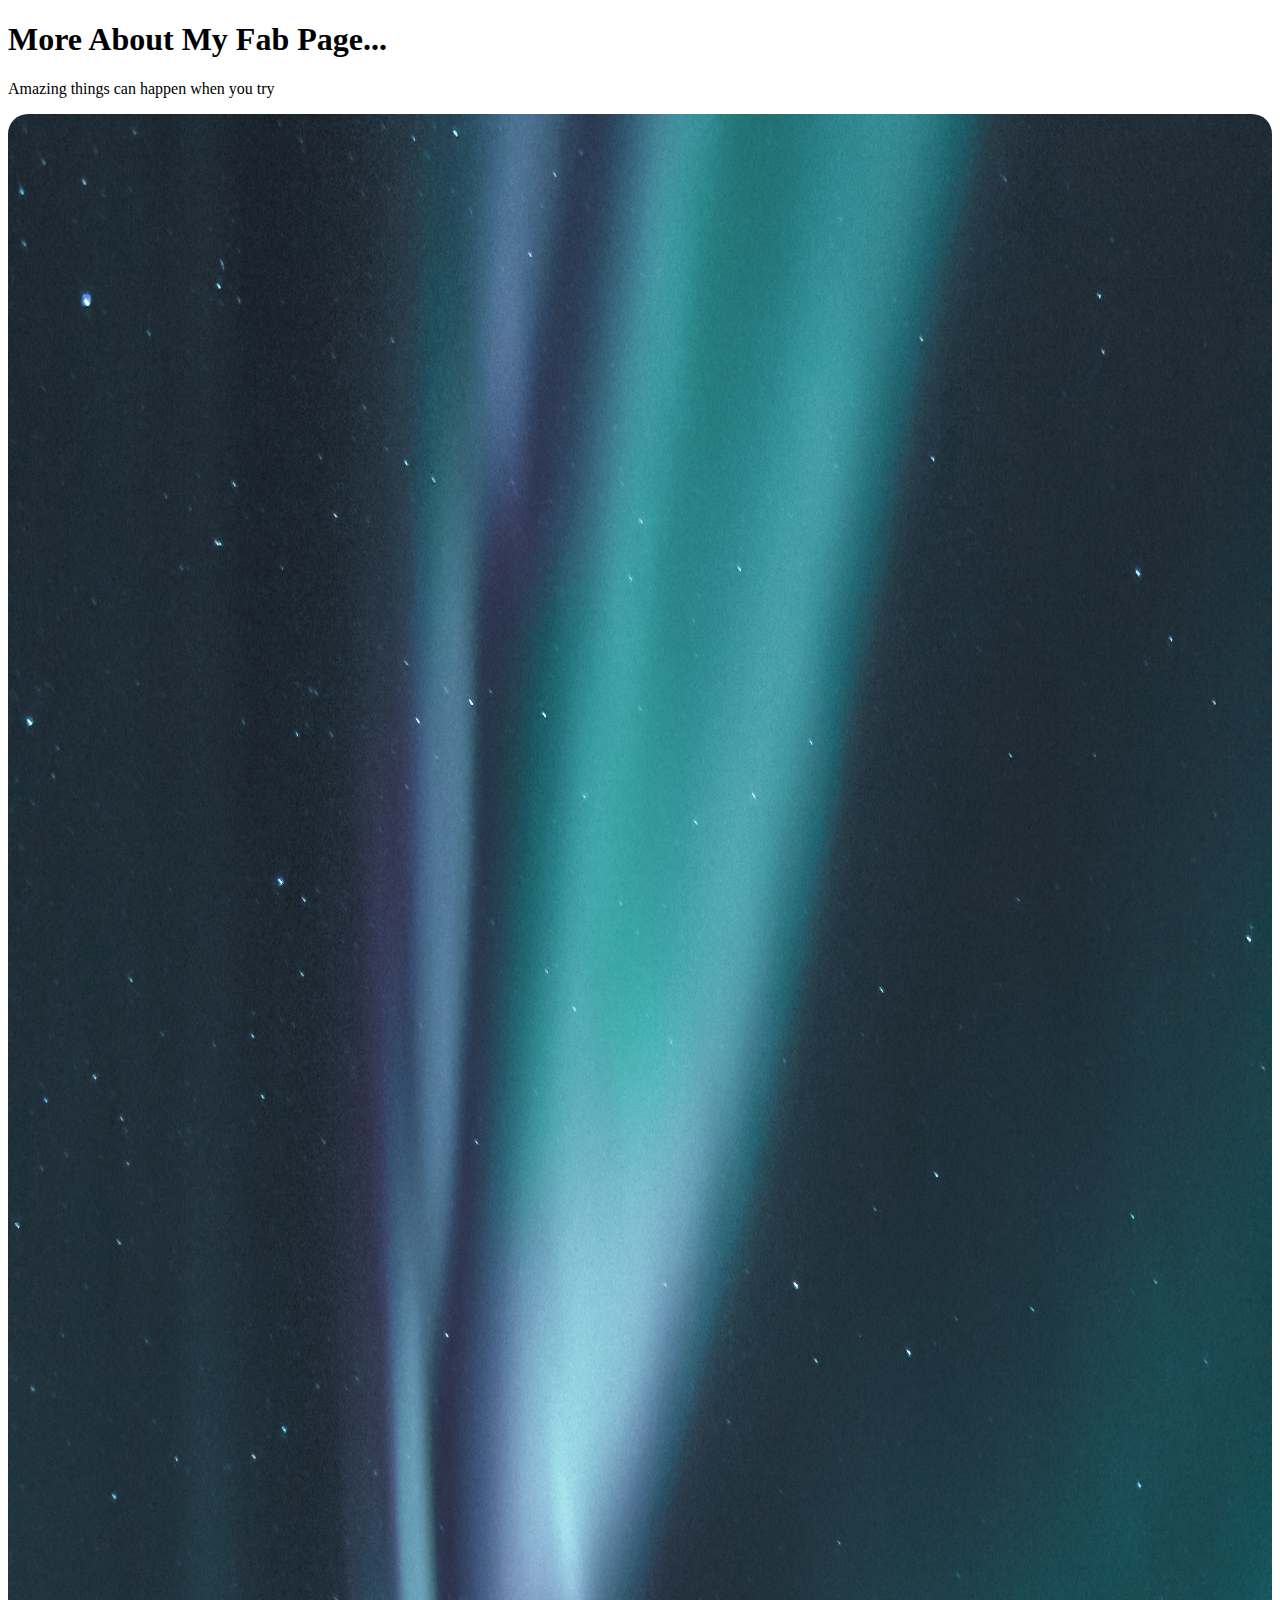
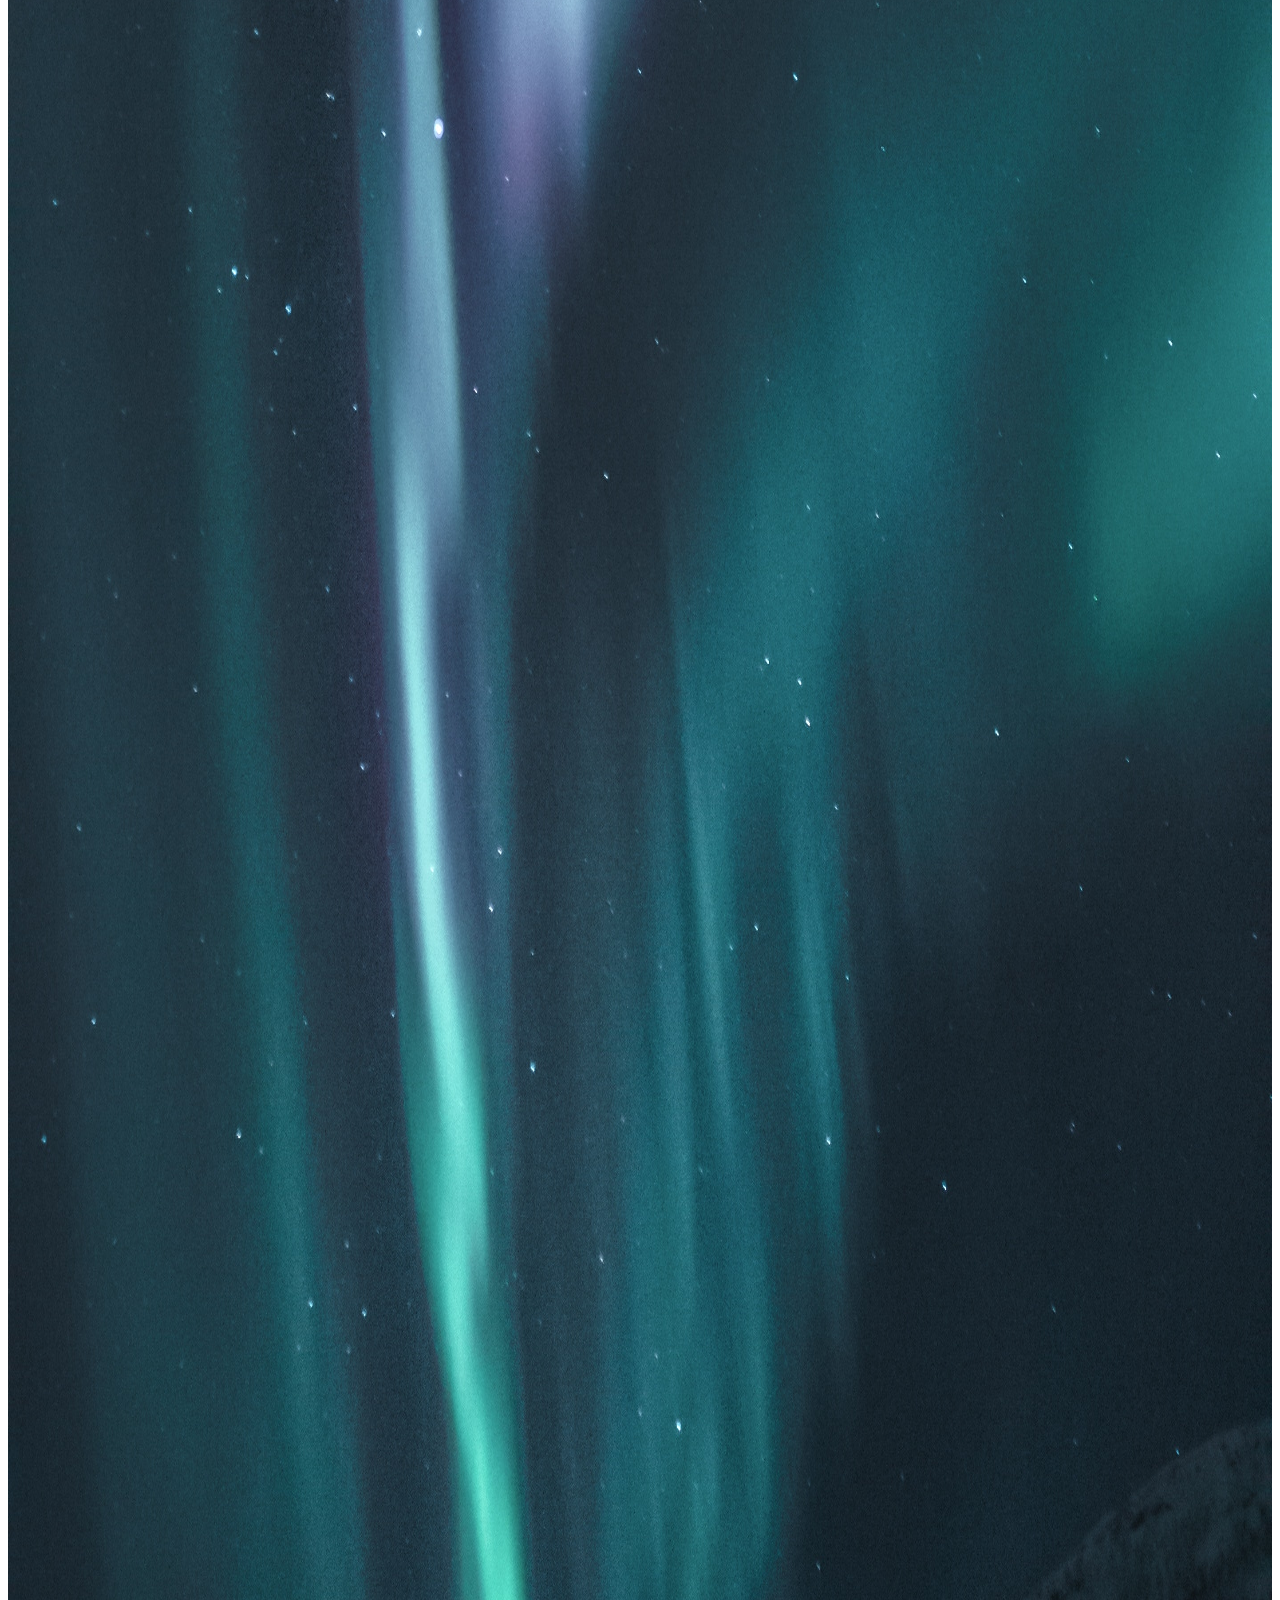
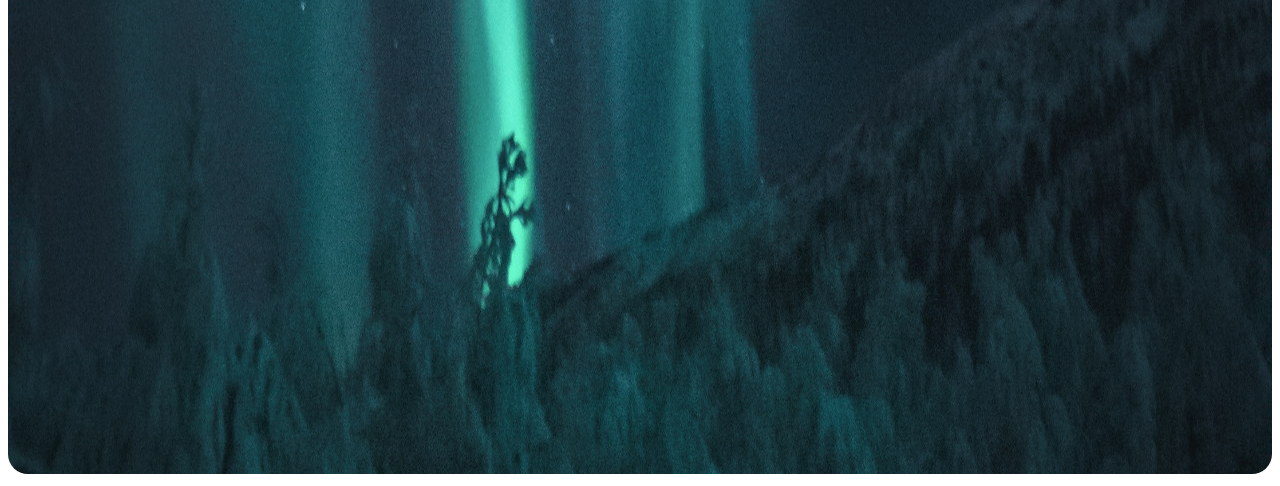
==== index.html @ d3060bef "Font change" ====
<!DOCTYPE html>
<html>
<head>
<title>Moyra's Fab Page</title>
	<meta name="viewport" content="width=device-width, initial-scale=1.0">
	<meta name="description" content="A site that's amazing">
	
	<link rel="preconnect" href="https://fonts.googleapis.com">
<link rel="preconnect" href="https://fonts.gstatic.com" crossorigin>
<link href="https://fonts.googleapis.com/css2?family=Poppins:wght@900&display=swap" rel="stylesheet" font-family: 'Poppins', sans-serif;> 
		  
</head>
	
<body>

<h1>More About My Fab Page...</h1>
<p>Amazing things can happen when you try</p>
	
<style>
	
	img{
		max-width: 100%;
		border-radius: 20px;
		}
	
	</style>
<img src="pexels-tobias-bjørkli-1819650.jpg" width="2848" height="3560" alt=""/>
</body>
</html>
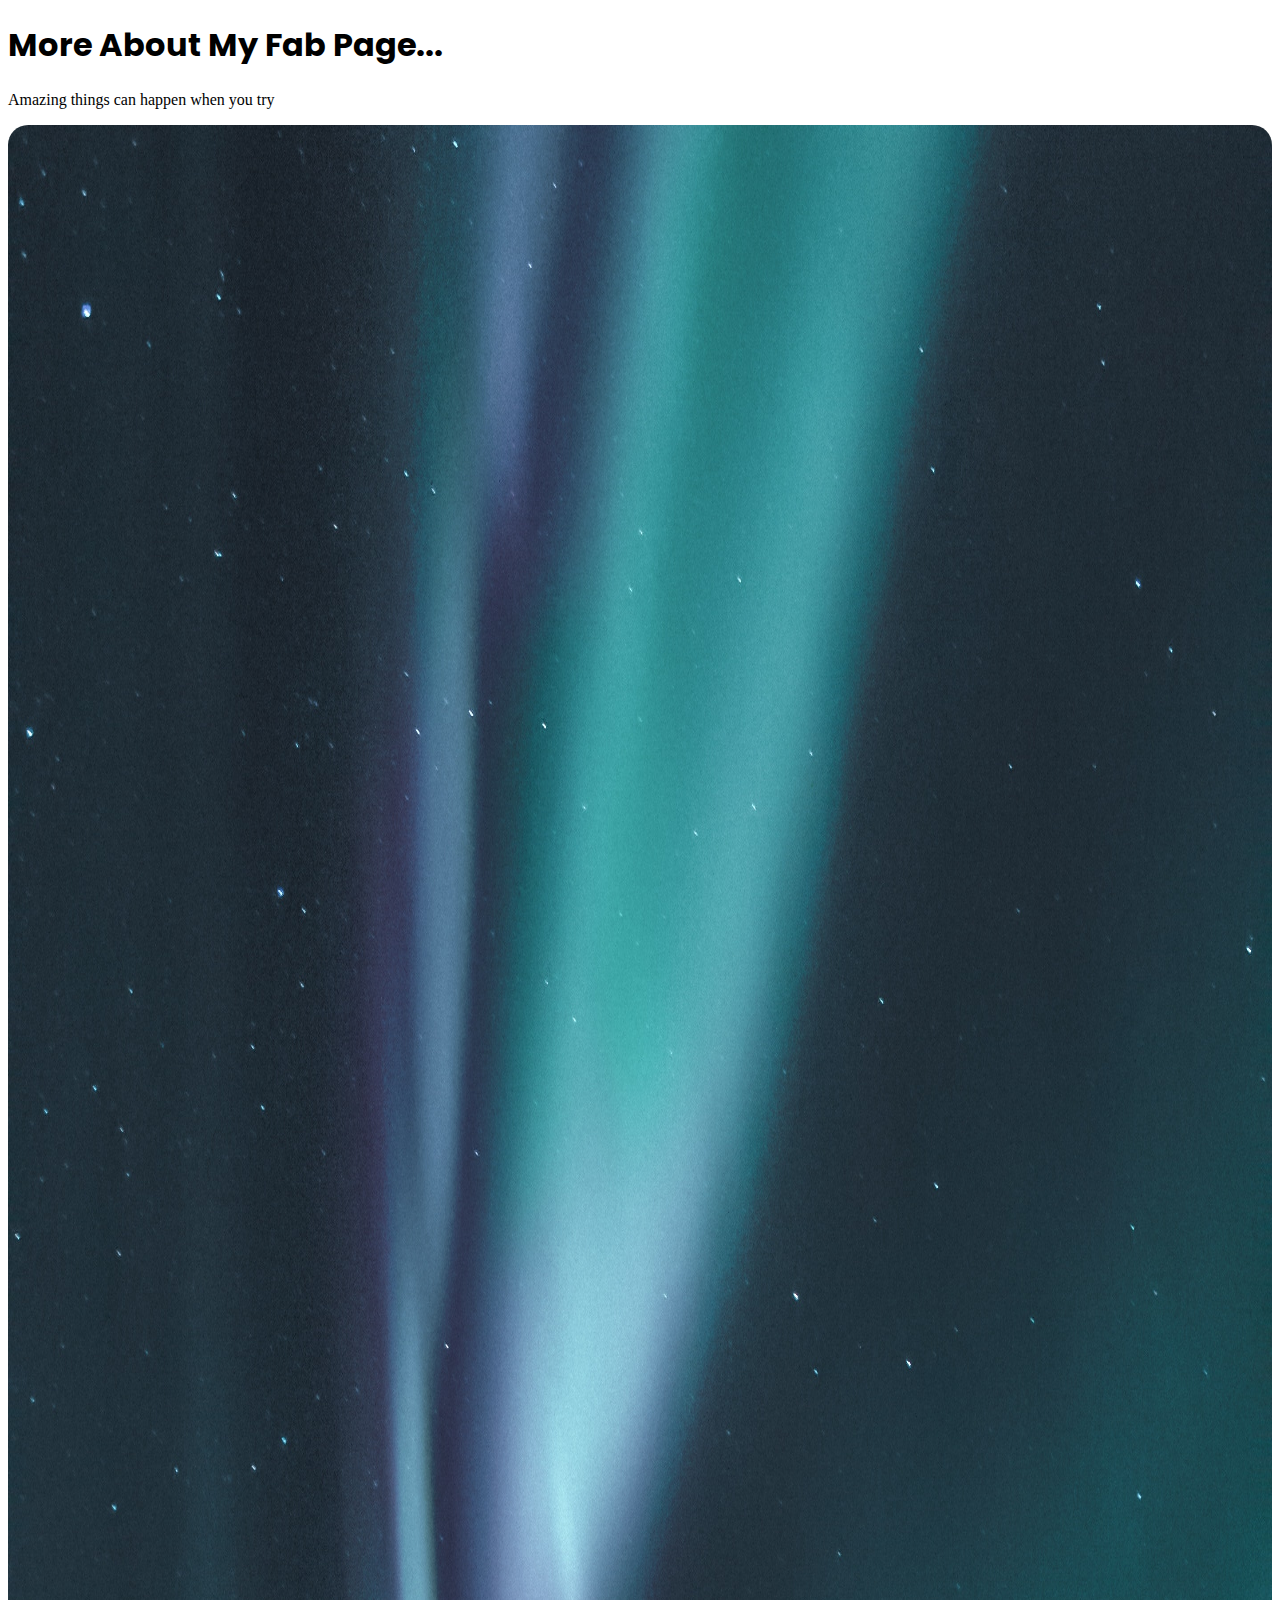
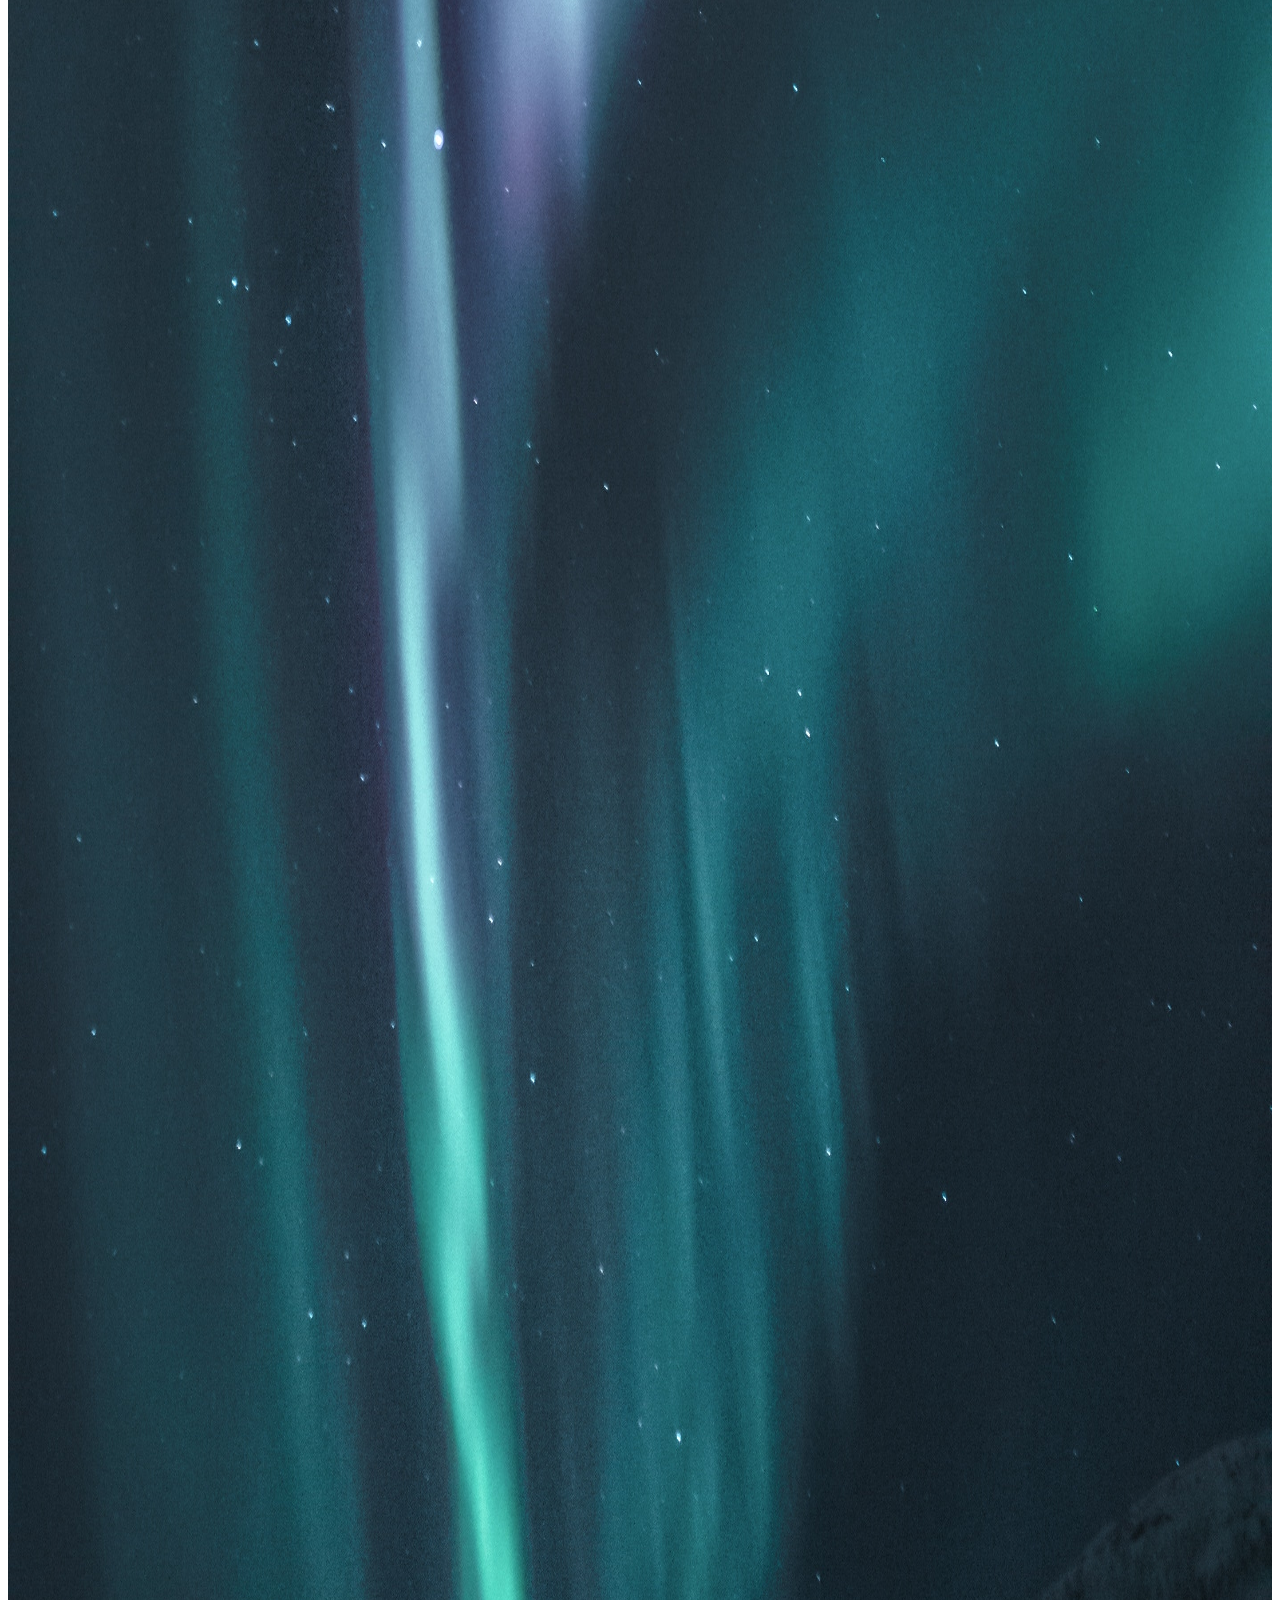
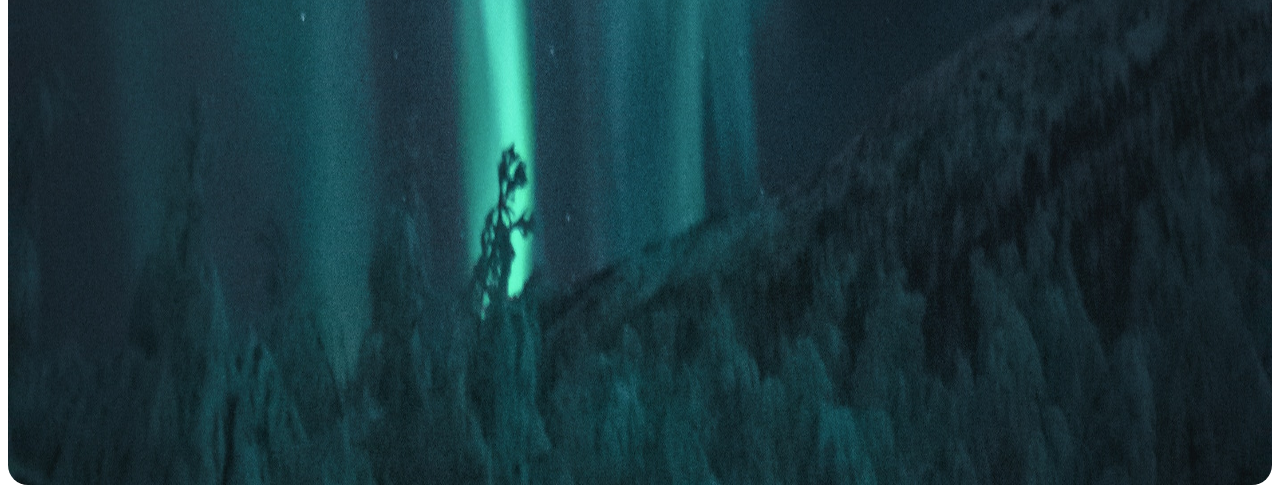
==== commit 14f1f247: "image 2" ====
--- a/index.html
+++ b/index.html
@@ -7,7 +7,15 @@
 	
 	<link rel="preconnect" href="https://fonts.googleapis.com">
 <link rel="preconnect" href="https://fonts.gstatic.com" crossorigin>
-<link href="https://fonts.googleapis.com/css2?family=Poppins:wght@900&display=swap" rel="stylesheet" font-family: 'Poppins', sans-serif;> 
+<link href="https://fonts.googleapis.com/css2?family=Poppins:wght@900&display=swap" rel="stylesheet"> 
+	
+	<style>
+		
+		h1 {
+			font-family: 'Poppins', sans-serif;
+		}
+	
+	</style>
 		  
 </head>
 	
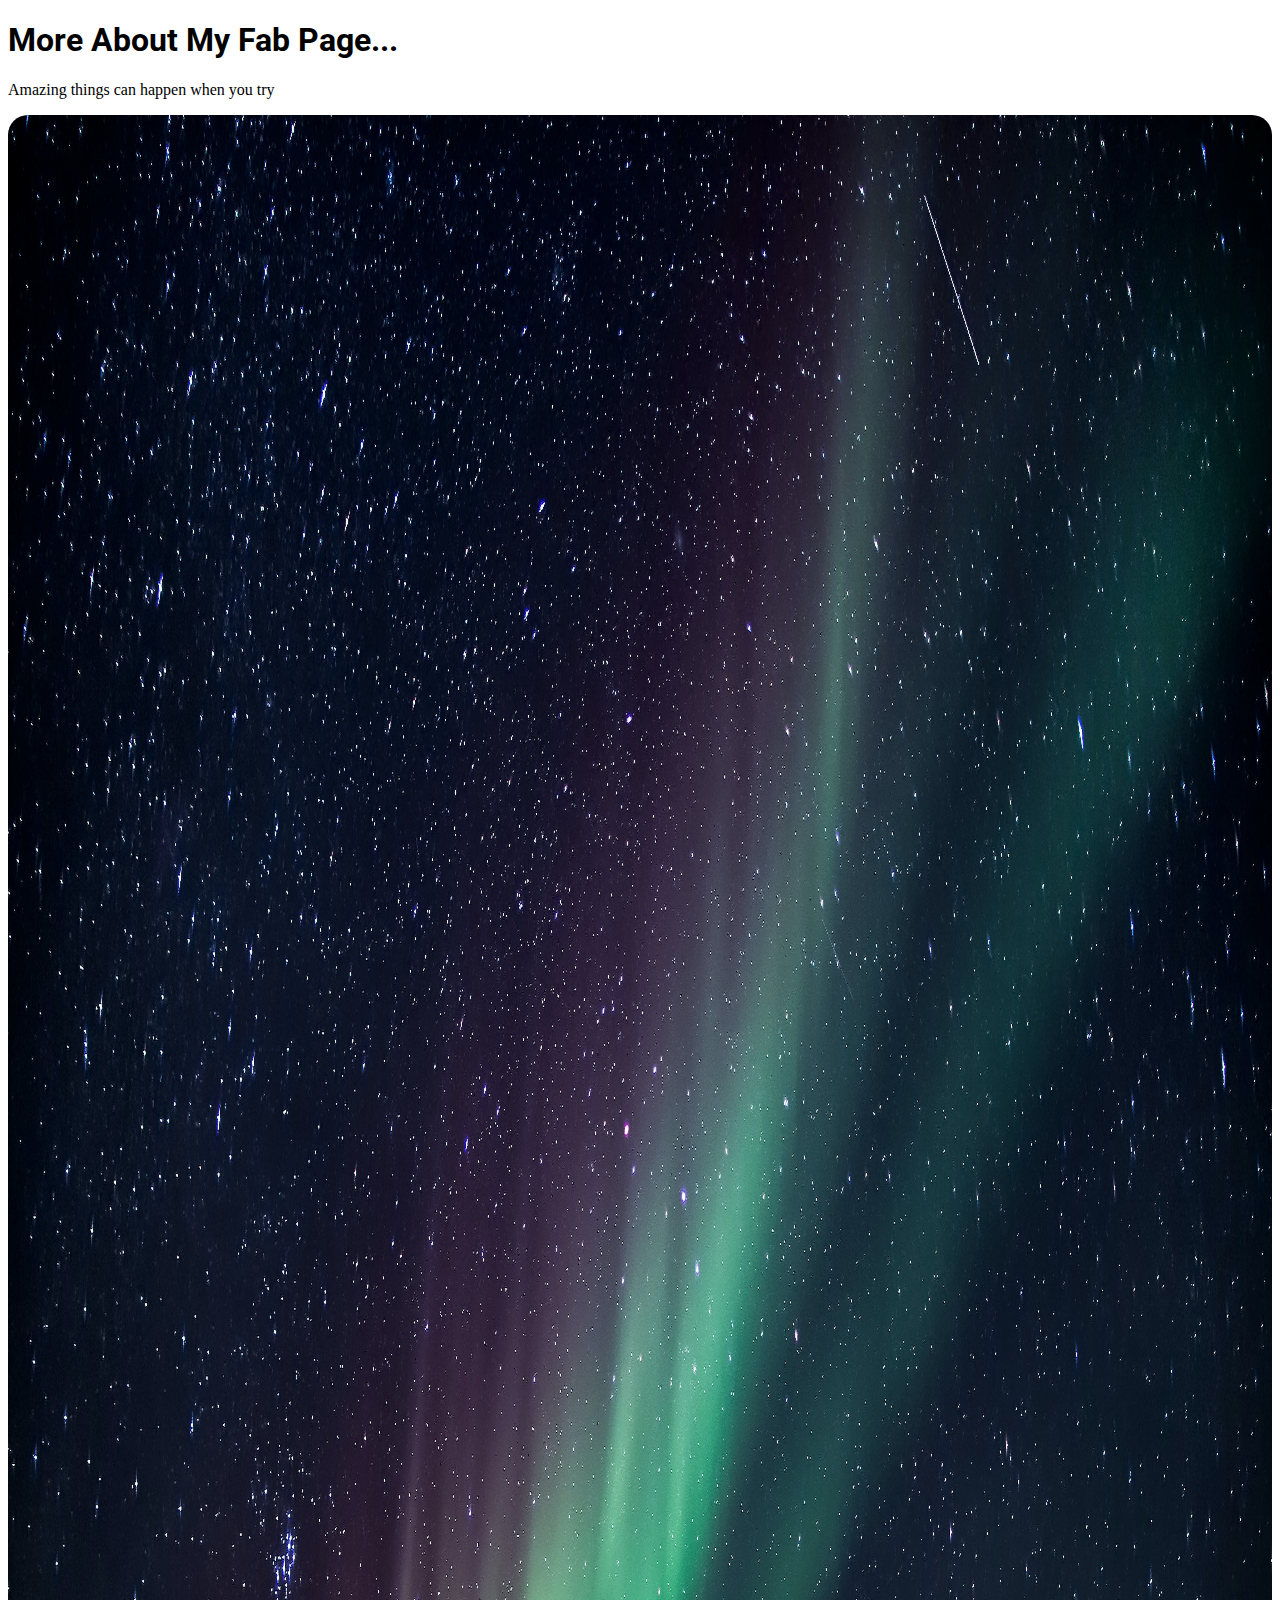
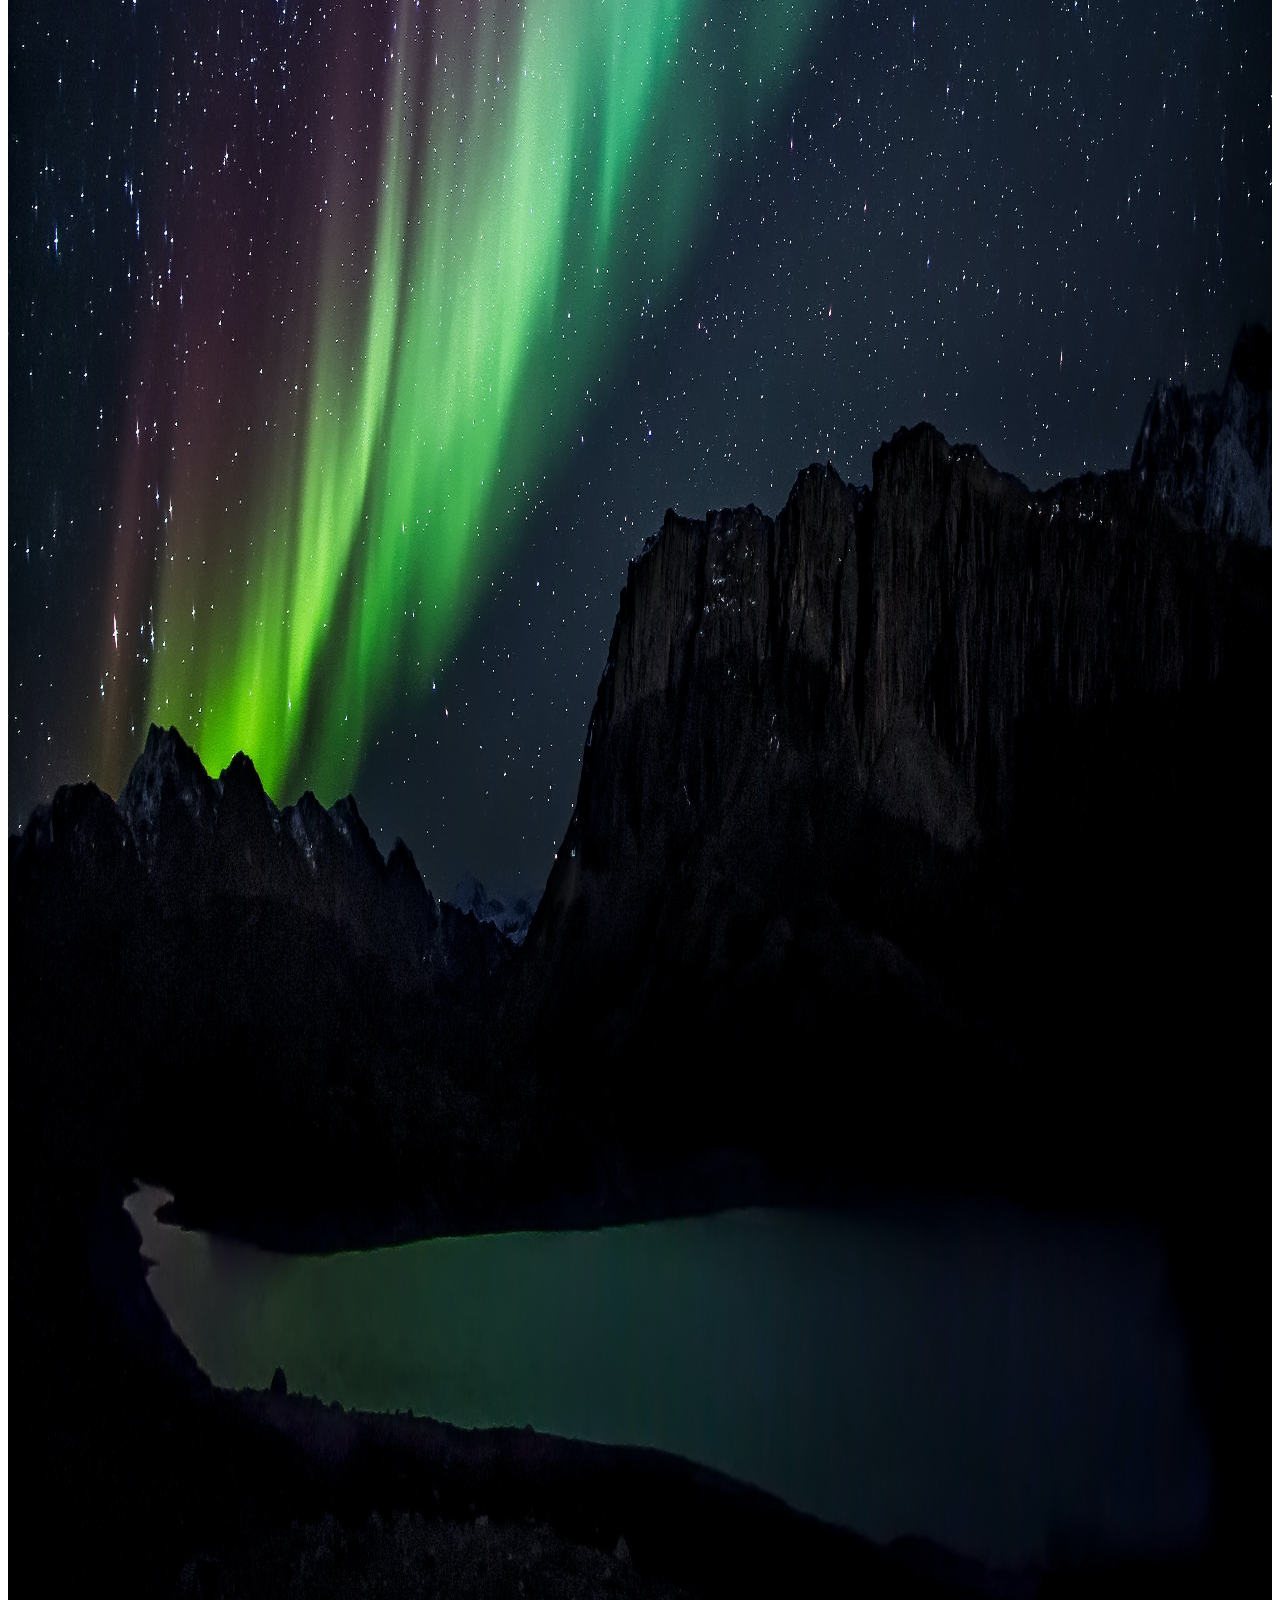
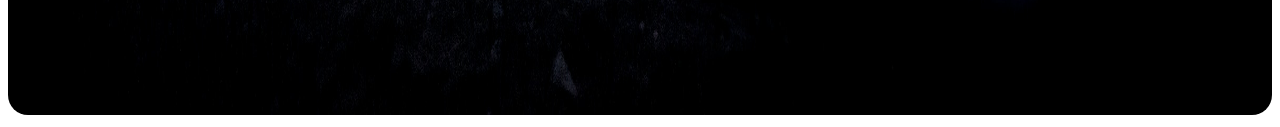
==== commit dba70cf2: "Update index.html" ====
--- a/index.html
+++ b/index.html
@@ -7,12 +7,12 @@
 	
 	<link rel="preconnect" href="https://fonts.googleapis.com">
 <link rel="preconnect" href="https://fonts.gstatic.com" crossorigin>
-<link href="https://fonts.googleapis.com/css2?family=Poppins:wght@900&display=swap" rel="stylesheet"> 
+<link href="https://fonts.googleapis.com/css2?family=Poppins:wght@900&family=Roboto&display=swap" rel="stylesheet">
 	
 	<style>
 		
 		h1 {
-			font-family: 'Poppins', sans-serif;
+			font-family: 'Roboto', sans-serif;
 		}
 	
 	</style>
@@ -32,6 +32,6 @@
 		}
 	
 	</style>
-<img src="pexels-tobias-bjørkli-1819650.jpg" width="2848" height="3560" alt=""/>
+<img src="pexels-visit-greenland-360912.jpg" width="4800" height="3200" alt=""/>
 </body>
 </html>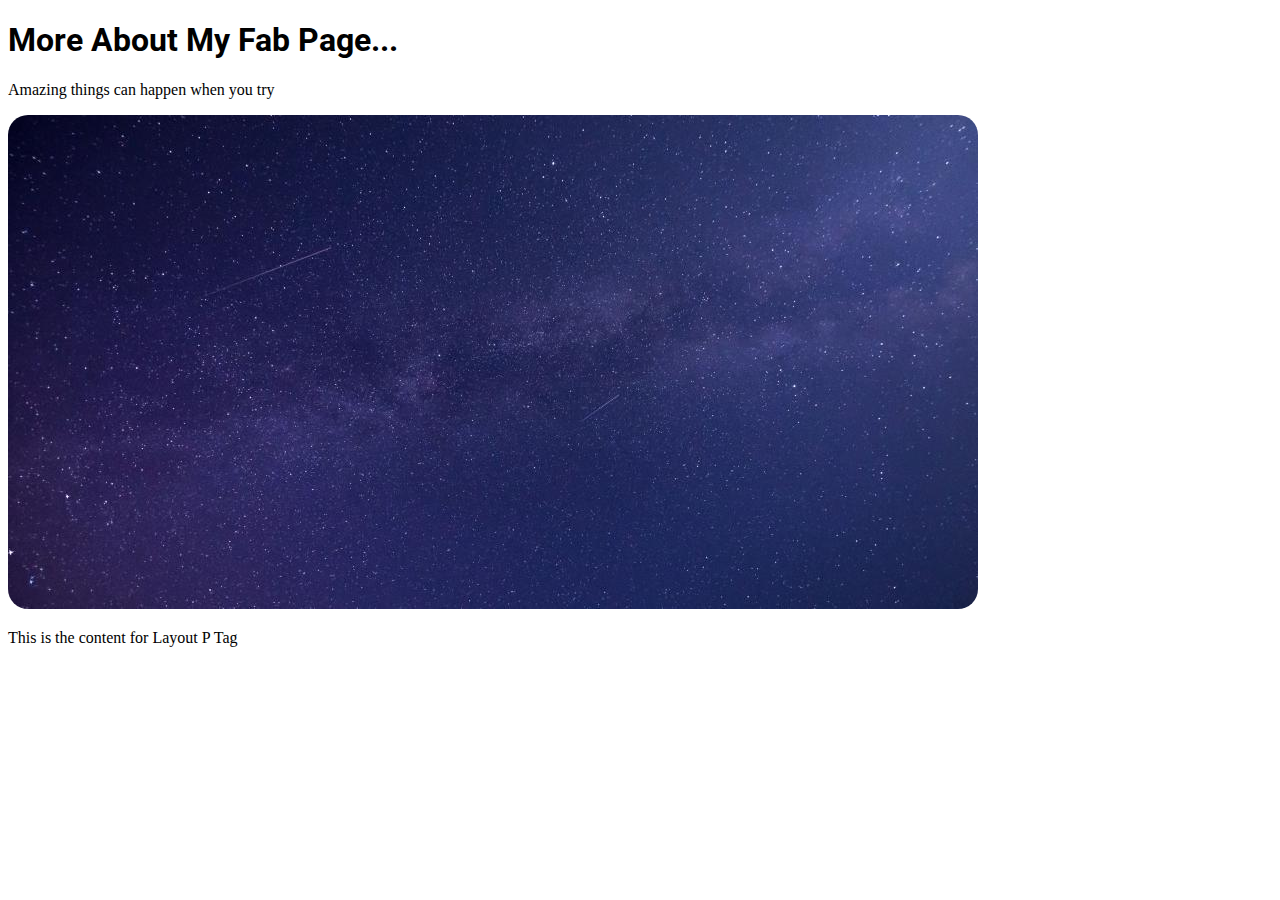
==== commit fc41c973: "starry sky" ====
--- a/index.html
+++ b/index.html
@@ -32,6 +32,7 @@
 		}
 	
 	</style>
-<img src="pexels-visit-greenland-360912.jpg" width="4800" height="3200" alt=""/>
+<img src="blue-starry-sky-.jpg" width="970" height="494" alt=""/>
+<p>This is the content for Layout P Tag</p>
 </body>
 </html>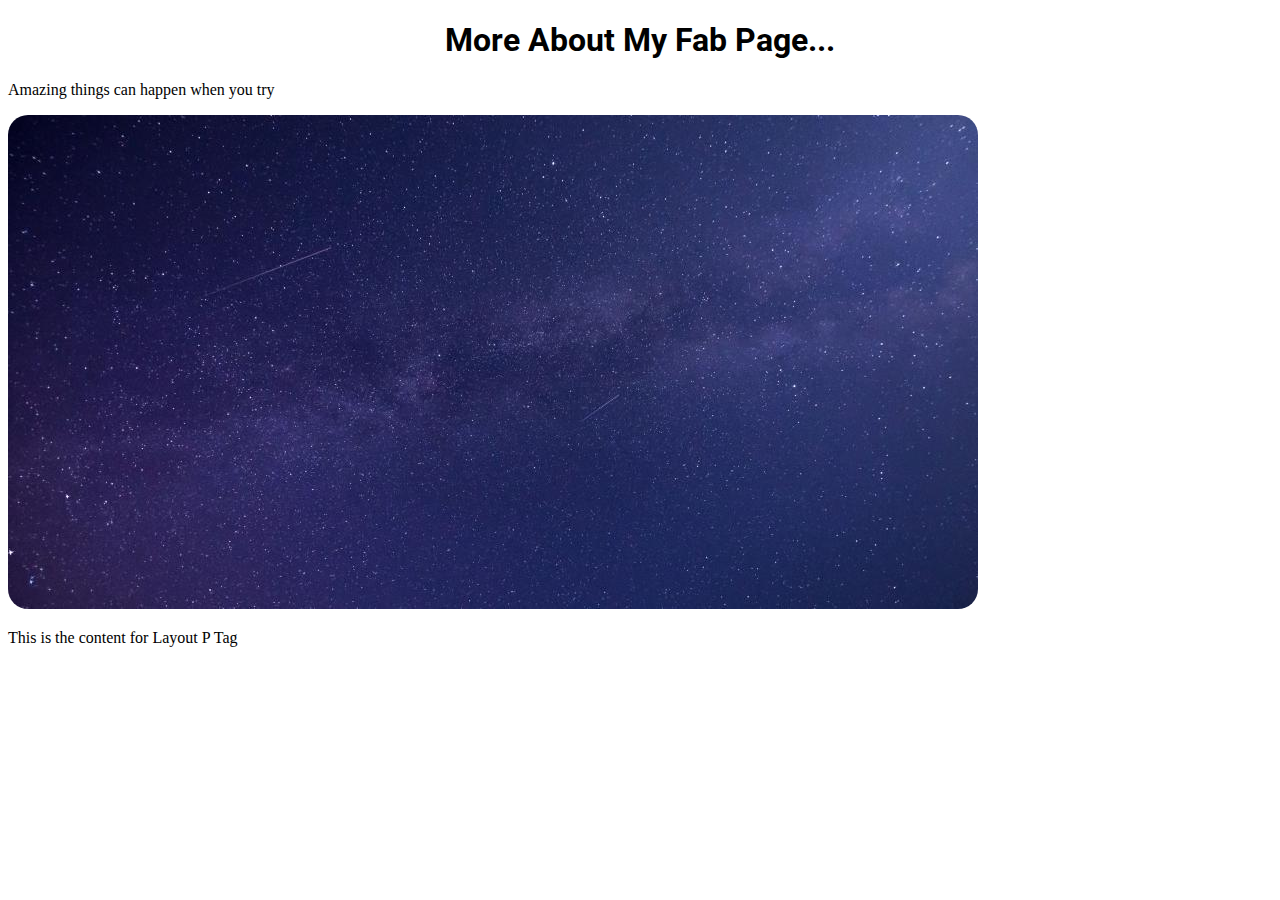
==== commit 0a3c1fea: "Update index.html" ====
--- a/index.html
+++ b/index.html
@@ -9,15 +9,22 @@
 <link rel="preconnect" href="https://fonts.gstatic.com" crossorigin>
 <link href="https://fonts.googleapis.com/css2?family=Poppins:wght@900&family=Roboto&display=swap" rel="stylesheet">
 	
+	
+	
 	<style>
+		
+		
+		
 		
 		h1 {
 			font-family: 'Roboto', sans-serif;
+			text-align: center;
 		}
 	
 	</style>
 		  
 </head>
+	
 	
 <body>
 
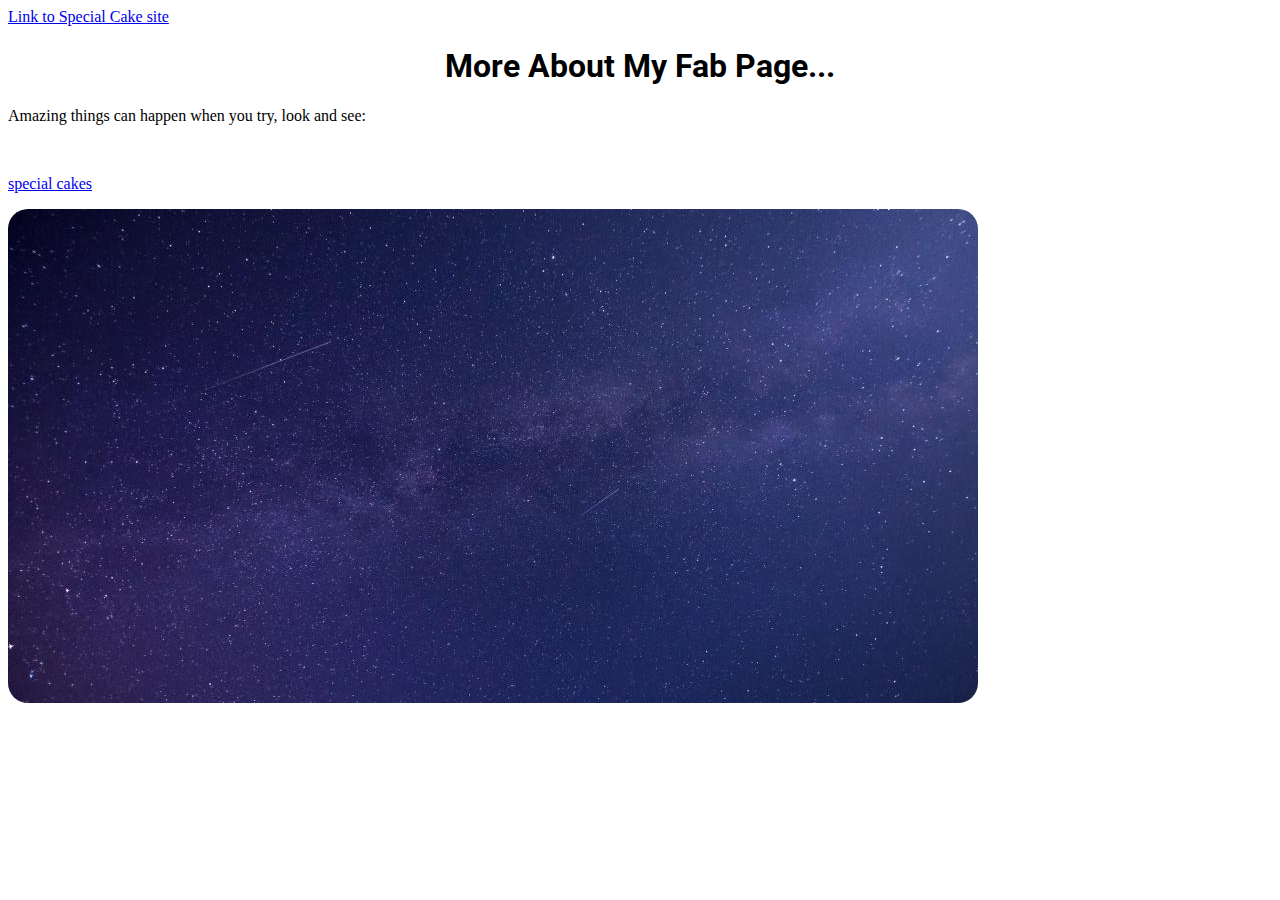
==== commit 686e5c73: "latest changes" ====
--- a/index.html
+++ b/index.html
@@ -9,7 +9,7 @@
 <link rel="preconnect" href="https://fonts.gstatic.com" crossorigin>
 <link href="https://fonts.googleapis.com/css2?family=Poppins:wght@900&family=Roboto&display=swap" rel="stylesheet">
 	
-	
+	<a href="index.html">Link to Special Cake site</a>
 	
 	<style>
 		
@@ -29,8 +29,10 @@
 <body>
 
 <h1>More About My Fab Page...</h1>
-<p>Amazing things can happen when you try</p>
-	
+<p>Amazing things can happen when you try, look and see:</p>
+<p>&nbsp;</p>
+	<p><a href="special-cakes/index.html"> special cakes</a></p>
+
 <style>
 	
 	img{
@@ -39,7 +41,6 @@
 		}
 	
 	</style>
-<img src="blue-starry-sky-.jpg" width="970" height="494" alt=""/>
-<p>This is the content for Layout P Tag</p>
+<img src="images/blue-starry-sky-.jpg" width="970" height="494" alt=""/>
 </body>
 </html>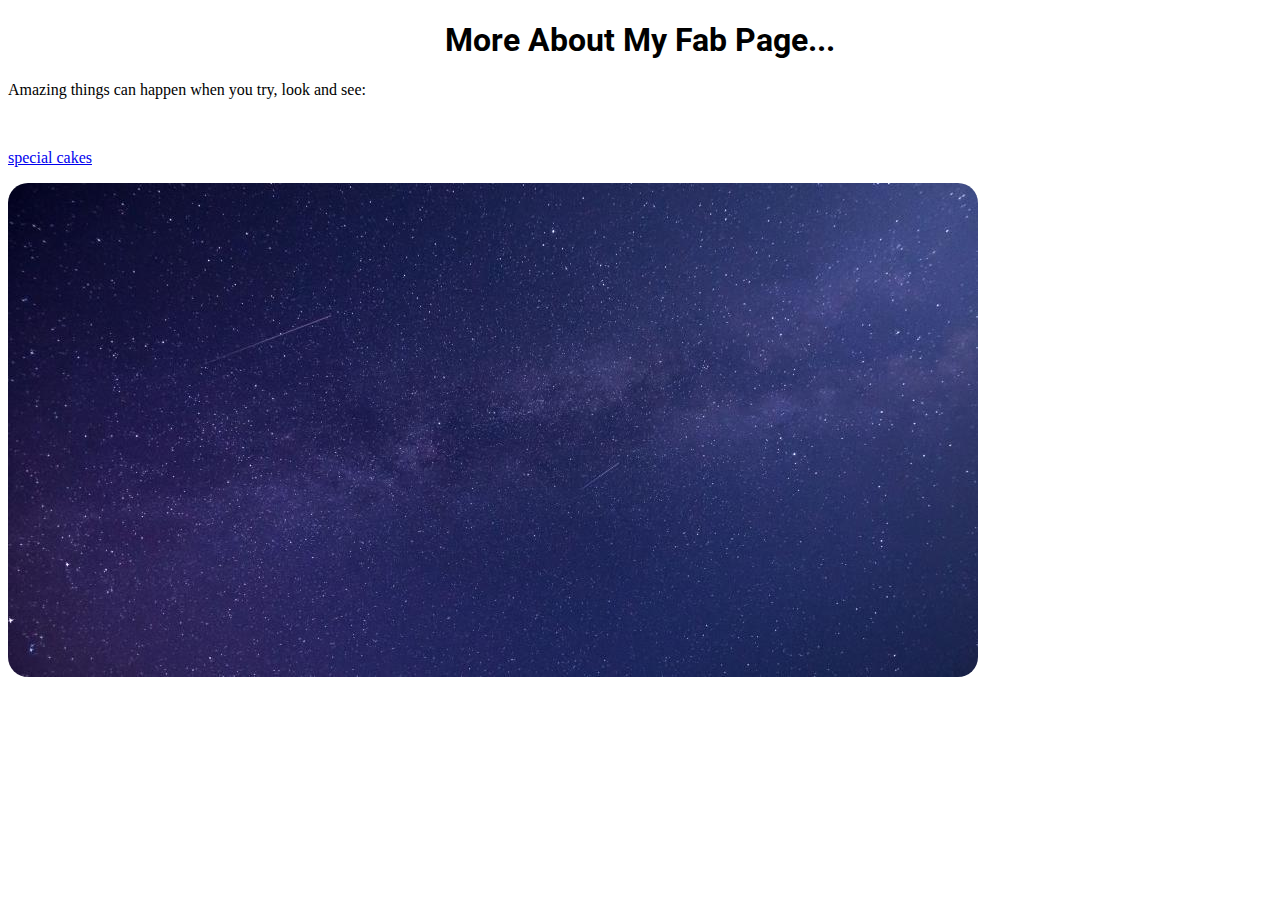
==== commit 69e6d853: "Update index.html" ====
--- a/index.html
+++ b/index.html
@@ -9,7 +9,7 @@
 <link rel="preconnect" href="https://fonts.gstatic.com" crossorigin>
 <link href="https://fonts.googleapis.com/css2?family=Poppins:wght@900&family=Roboto&display=swap" rel="stylesheet">
 	
-	<a href="index.html">Link to Special Cake site</a>
+
 	
 	<style>
 		
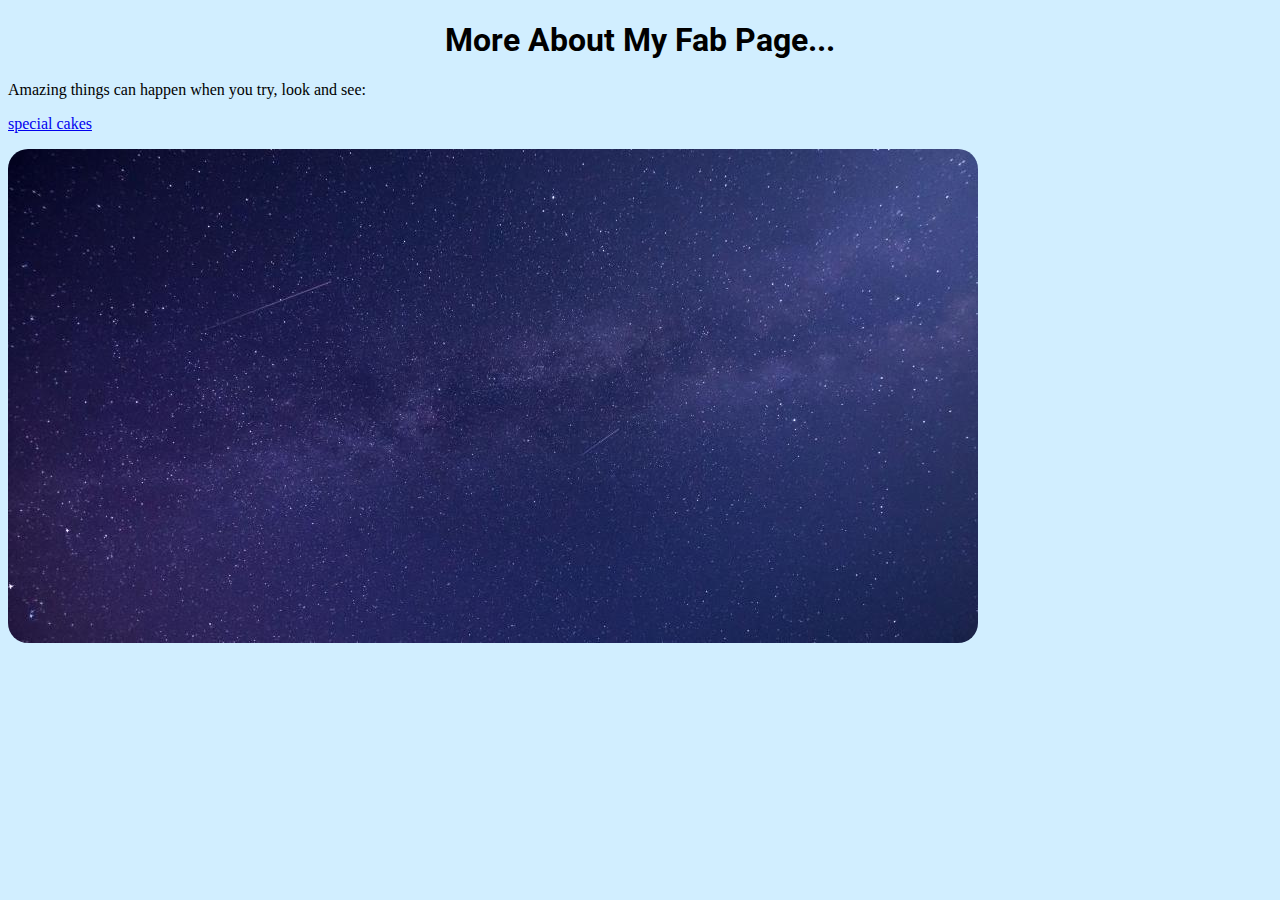
==== commit c81fd089: "Update index.html" ====
--- a/index.html
+++ b/index.html
@@ -1,26 +1,31 @@
 <!DOCTYPE html>
 <html>
 <head>
-<title>Moyra's Fab Page</title>
+	
+	<title>Moyra's Fab Page</title>
 	<meta name="viewport" content="width=device-width, initial-scale=1.0">
 	<meta name="description" content="A site that's amazing">
-	
 	<link rel="preconnect" href="https://fonts.googleapis.com">
-<link rel="preconnect" href="https://fonts.gstatic.com" crossorigin>
-<link href="https://fonts.googleapis.com/css2?family=Poppins:wght@900&family=Roboto&display=swap" rel="stylesheet">
-	
-
+	<link rel="preconnect" href="https://fonts.gstatic.com" crossorigin>
+	<link href="https://fonts.googleapis.com/css2?family=Poppins:wght@900&family=Roboto&display=swap" rel="stylesheet">
 	
 	<style>
 		
-		
-		
+		body 
+		{
+			background-color: #d1eeff;
+		}
 		
 		h1 {
 			font-family: 'Roboto', sans-serif;
 			text-align: center;
 		}
-	
+		
+		img{
+			max-width: 100%;
+			border-radius: 20px;
+		}
+		
 	</style>
 		  
 </head>
@@ -28,19 +33,15 @@
 	
 <body>
 
-<h1>More About My Fab Page...</h1>
-<p>Amazing things can happen when you try, look and see:</p>
-<p>&nbsp;</p>
+	<h1>More About My Fab Page...</h1>
+	
+	<p>Amazing things can happen when you try, look and see:</p>
+	
 	<p><a href="special-cakes/index.html"> special cakes</a></p>
 
-<style>
+	<img src="images/blue-starry-sky-.jpg" width="970" height="494" alt=""/>
 	
-	img{
-		max-width: 100%;
-		border-radius: 20px;
-		}
+</body>
 	
-	</style>
-<img src="images/blue-starry-sky-.jpg" width="970" height="494" alt=""/>
-</body>
+
 </html>